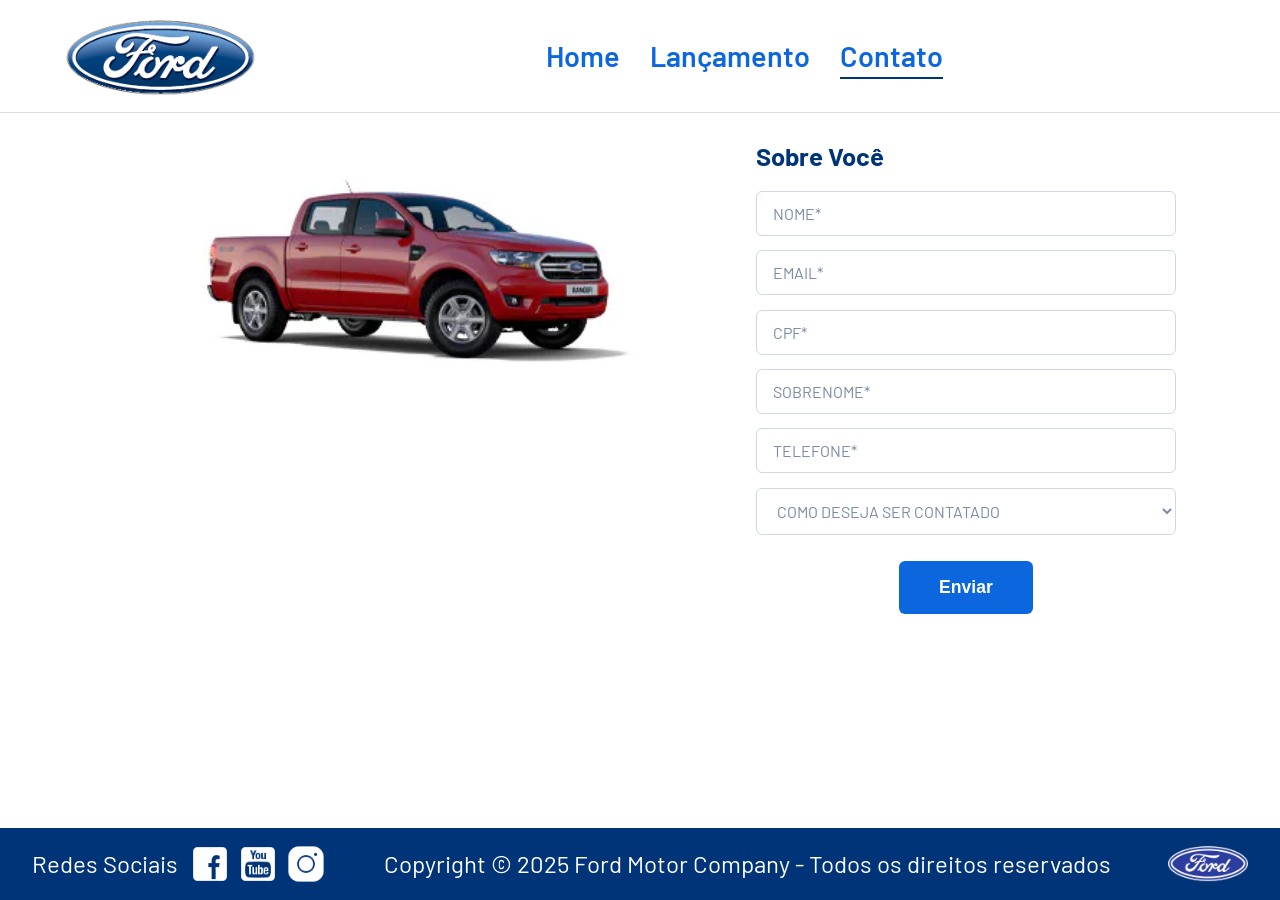
==== pages/contact.html @ 56a60e43 "Adicionando Site Ford, Carrossel e formulario em javaScript Concluido" ====
<!DOCTYPE html>
<html lang='pt-br'>

<head>
    <meta charset='utf-8'>
    <meta name='viewport' content='width=device-width, initial-scale=1'>
    <title>Ford | Contato</title>
    <link rel="shortcut icon" href="https://favicon.im/ford.com?larger=true" type="image/x-icon">
    <link rel='stylesheet' href='../css/reset.css'>
    <link rel='stylesheet' href='../css/contact.css'>
</head>

<body>
    <main>
        <header>
                <div class="logo">
                    <img src="../img/logo-ford-256.png" alt="Logo da Ford">
                </div>
                <div class="nav-container">
                    <nav>
                        <ul class="menu">
                            <li><a href="../index.html">Home</a></li>
                            <li><a href="../pages/releases.html">Lançamento</a></li>
                            <li><a href="" class="active">Contato</a></li>
                        </ul>
                    </nav>
                </div>
            </header>
        <form onsubmit="Post(event, this)" enviar();>
            <section>
                <div class="container">
                    <div class="car-img">
                        <img src="../img/xls 2.2 diesel.jpg" alt="Xls 2.2 diesel">
                    </div>
                    <div class="form-area">
                        <div class="form-header">
                            <h2>Sobre Você</h2>
                        </div>

                        <div class="campo">
                            <input type="text" name="nome" id="nome" minlength="1" maxlength="255" placeholder="NOME&ast;" required/>
                        </div>

                        <div class="campo">
                            <input type="email" name="email" id="email" placeholder="EMAIL&ast;" required/>
                        </div>

                        <div class="campo">
                            <input type="text" name="cpf" id="cpf" placeholder="CPF&ast;" required />
                        </div>

                        <div class="campo">
                            <input type="text" name="sobrenome"id="sobrenome" minlength="1" maxlength="255" placeholder="SOBRENOME&ast;" required/>
                        </div>

                        <div class="campo">
                            <input type="tel" name="telefone" id="telefone" placeholder="TELEFONE&ast;" required />
                        </div>

                        <div class="campo">
                            <select name="contato" id="contato">
                                <option value="" disabled selected>COMO DESEJA SER CONTATADO</option>
                                <option value="TELEFONE">TELEFONE</option>
                                <option value="EMAIL">EMAIL</option>  
                            </select>
                        </div>

                        <div class="btn">
                            <button type="submit" id="btnEnviar" class="btnEnviar">Enviar</button>
                        </div>
                    </div>
                </div>
            </section>
        </form>
    </main>
    
    <footer>
        <div class="footer-container">
            <div class="social-media">
                <span>Redes Sociais</span>
                <div class="s-icons">
                    <a href="https://www.facebook.com/FordBrasil/" target="_blank" title="Visite nosso Facebook!">
                        <img src="../img/facebook-50.png" alt="Facebook Ford" />
                    </a>
                    <a href="https://www.youtube.com/fordbrasil" target="_blank" title="Visite nosso YouTube!">
                        <img src="../img/youtube-squared-50.png" alt="YouTube Ford" />
                    </a>
                    <a href="https://www.instagram.com/fordbrasil/" target="_blank" title="Visite nosso Instagram!">
                        <img src="../img/instagram-logo-50.png" alt="Instagram Ford" />
                    </a>
                </div>
            </div>

            <div class="copyright">
                <span>Copyright © 2025 Ford Motor Company - Todos os direitos reservados</span>
            </div>

            <div class="f-logo">
                <img src="../img/ford-96.png" alt="Logo da Ford">
            </div>
        </div>
    </footer>
    <script src="../js/forms.js"></script>
</body>

</html>
---- css/contact.css ----
@import url('https://fonts.googleapis.com/css2?family=Barlow:ital,wght@0,100;0,200;0,300;0,400;0,500;0,600;0,700;0,800;0,900;1,100;1,200;1,300;1,400;1,500;1,600;1,700;1,800;1,900&family=Lexend:wght@100..900&display=swap');

*, *::before, *::after {
    box-sizing: border-box;
}

body{
    display: flex;
    flex-direction: column;
    min-height: 100vh;
    color: #003478;
    font-family: 'Barlow', Arial, sans-serif;
    background-color: #ffffff;
}

header{
    display: flex;
    flex-wrap: wrap;
    justify-content: space-between;
    align-items: center;
    gap: 1rem;
    padding: 1rem 5%;
    margin-bottom: 1.875rem;
    background-color: #ffffff;
    border-bottom: 1px solid #e0e0e0;
}
.logo{
    display: flex;
}

.logo > img{
    width: 15rem;
    max-width: 100%;
    height: auto;
    object-fit: contain;
}

main{
    flex:1;
}

.nav-container {
    display:flex;
    flex:1;
    justify-content:center;
    align-items: center;
    min-width: 200px;
}

.menu {
  display: flex;
  flex-wrap: wrap;
  gap: 1.875rem;
  list-style: none;
  margin: 0;
  padding: 0;
  justify-content: center;
}

.menu li a{
  text-decoration: none;
  color: #0c67df;
  font-weight: 600;
  font-size: 1.8rem;
  padding-bottom: 4px;
  border-bottom: 2px solid transparent;
  transition: border-color 0.3s ease, color 0.3s ease;
}

.menu li a:hover,
.menu li a.active{
  border-bottom: 2px solid #003478;
}

.menu li a.active{
    cursor:default;
}

/* ===== Conteúdo: imagem + formulário ===== */

.container{
    display: flex;
    flex-wrap: wrap;
    justify-content: center;
    align-items: flex-start;
    gap: 2.5rem;
    max-width: 75rem;
    margin: 1.25rem auto 3rem;
    padding: 0 5%;
}

.car-img{
    display: flex;
    flex: 1 1 400px;
    justify-content: center;
    align-items: center;
    min-width: 300px;
}

.car-img img{
    width: 100%;
    max-width: 560px;
    height: auto;
    object-fit: contain;
}

.form-area{
    display: flex;
    flex-direction: column;
    gap: 0.9rem;
    flex: 1 1 380px;
    width: 100%;
    max-width: 420px;
}

.form-header h2{
    color: #003478;
    font-size: 1.6rem;
    font-weight: 700;
    margin-bottom: 0.5rem;
}

.campo{
    display: flex;
    flex-direction: column;
    width: 100%;
}

.campo input,
.campo select,
.campo textarea{
    width: 100%;
    padding: 0.75rem 1rem;
    border: 1px solid #cfd8e3;
    border-radius: 0.375rem;
    font-family: 'Barlow', Arial, sans-serif;
    font-size: 1rem;
    color: #003478;
    background-color: #ffffff;
    transition: border-color 0.3s ease, box-shadow 0.3s ease;
}

.campo textarea{
    resize: none;
}

.campo input::placeholder,
.campo textarea::placeholder{
    color: #7a8ba3;
}

.campo input:focus,
.campo select:focus,
.campo textarea:focus{
    outline: none;
    border-color: #0c67df;
    box-shadow: 0 0 0 3px rgba(12, 103, 223, 0.15);
}

/* remove as setinhas do input number (CPF) */
.campo input[type="number"]::-webkit-outer-spin-button,
.campo input[type="number"]::-webkit-inner-spin-button{
    -webkit-appearance: none;
    margin: 0;
}
.campo input[type="number"]{
    -moz-appearance: textfield;
}

.campo select{
    cursor: pointer;
    color: #7a8ba3;
}

.btn{
    display: flex;
    justify-content: center;
    margin-top: 0.75rem;
}

.btnEnviar{
    background-color: #0c67df;
    color: #ffffff;
    border: none;
    border-radius: 0.375rem;
    padding: 1rem 2.5rem;
    font-size: 1.1rem;
    font-weight: 600;
    cursor: pointer;
    transition: background-color 0.3s ease, transform 0.2s ease;
}

.btnEnviar:hover{
    background-color: #003478;
    transform: scale(1.05);
}

/* ===== Rodapé ===== */

footer {
  background-color: #003478;
  padding: 1rem 2rem;
  color: #ffffff;
}

.footer-container {
  display: flex;
  justify-content: space-between;
  align-items: center;
  width: 100%;
}

.social-media {
  display: flex;
  align-items: center;
  gap: 12px;
  font-size: 1.5rem;
}

.s-icons {
  display: flex;
  align-items: center;
  gap: 8px;
}

.s-icons img {
  width: 2.5rem;
  height: auto;
  display: block;
}

.copyright {
  font-size: 1.5rem;
  text-align: center;
}

.f-logo img {
  width: 5rem;
  height: auto;
  display: block;
}

/* ===== Responsividade ===== */

@media (max-width: 1440px){
    .logo > img{
        width: 12rem;
    }

    .car-img img{
        max-width: 460px;
    }
}

@media (max-width: 768px){
    header{
        flex-direction: column;
        justify-content: center;
        align-items: center;
        text-align: center;
    }

    .nav-container{
        width: 100%;
        flex: none;
        min-width: 0;
    }

    .menu li a{
        font-size: 1.3rem;
    }

    .container{
        flex-direction: column;
        align-items: center;
        text-align: center;
    }

    .car-img{
        min-width: 0;
        max-width: 420px;
    }

    .form-area{
        max-width: 100%;
    }

    .footer-container{
        flex-direction: column;
        gap: 0.75rem;
        text-align: center;
    }

    .social-media{
        font-size: 1.2rem;
    }

    .copyright{
        font-size: 1rem;
    }
}

@media (max-width: 480px){
    .logo > img{
        width: 9rem;
    }

    .menu{
        gap: 0.9rem;
    }

    .menu li a{
        font-size: 1.05rem;
    }

    .form-header h2{
        font-size: 1.35rem;
    }

    .campo input,
    .campo select,
    .campo textarea{
        font-size: 0.95rem;
        padding: 0.7rem 0.9rem;
    }

    .btnEnviar{
        width: 100%;
        padding: 1rem;
    }

    .s-icons img{
        width: 2rem;
    }

    .f-logo img{
        width: 4rem;
    }

    .copyright{
        font-size: 0.85rem;
    }
}
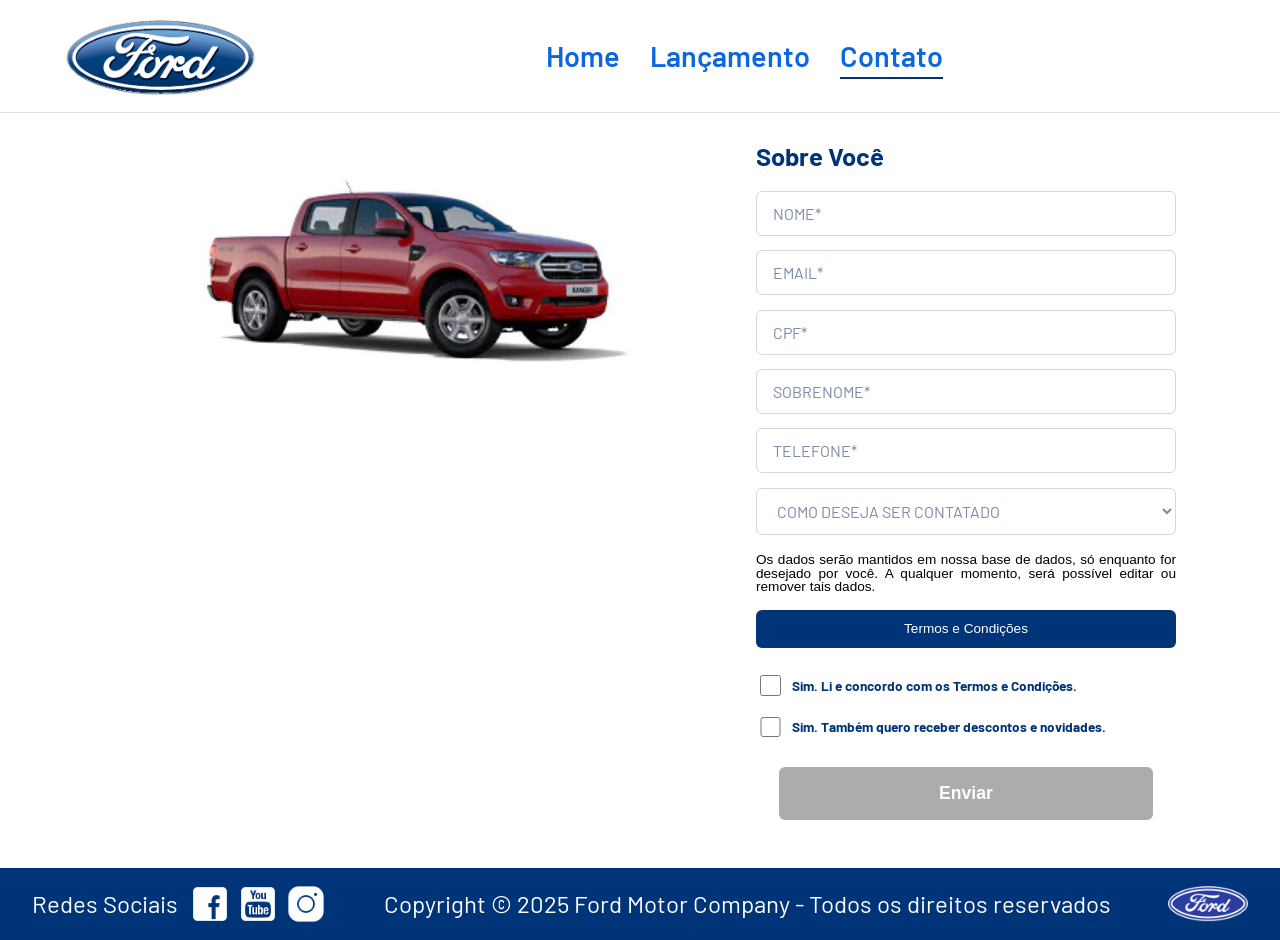
==== commit 38684f8b: "Ajustando a página contato (contact.html) seguindo orientações da LGPD" ====
--- a/pages/contact.html
+++ b/pages/contact.html
@@ -13,20 +13,20 @@
 <body>
     <main>
         <header>
-                <div class="logo">
-                    <img src="../img/logo-ford-256.png" alt="Logo da Ford">
-                </div>
-                <div class="nav-container">
-                    <nav>
-                        <ul class="menu">
-                            <li><a href="../index.html">Home</a></li>
-                            <li><a href="../pages/releases.html">Lançamento</a></li>
-                            <li><a href="" class="active">Contato</a></li>
-                        </ul>
-                    </nav>
-                </div>
-            </header>
-        <form onsubmit="Post(event, this)" enviar();>
+            <div class="logo">
+                <img src="../img/logo-ford-256.png" alt="Logo da Ford">
+            </div>
+            <div class="nav-container">
+                <nav>
+                    <ul class="menu">
+                        <li><a href="../index.html">Home</a></li>
+                        <li><a href="../pages/releases.html">Lançamento</a></li>
+                        <li><a href="" class="active">Contato</a></li>
+                    </ul>
+                </nav>
+            </div>
+        </header>
+        <form onsubmit="Post(event, this)">
             <section>
                 <div class="container">
                     <div class="car-img">
@@ -38,11 +38,12 @@
                         </div>
 
                         <div class="campo">
-                            <input type="text" name="nome" id="nome" minlength="1" maxlength="255" placeholder="NOME&ast;" required/>
+                            <input type="text" name="nome" id="nome" minlength="1" maxlength="255"
+                                placeholder="NOME&ast;" required />
                         </div>
 
                         <div class="campo">
-                            <input type="email" name="email" id="email" placeholder="EMAIL&ast;" required/>
+                            <input type="email" name="email" id="email" placeholder="EMAIL&ast;" required />
                         </div>
 
                         <div class="campo">
@@ -50,7 +51,8 @@
                         </div>
 
                         <div class="campo">
-                            <input type="text" name="sobrenome"id="sobrenome" minlength="1" maxlength="255" placeholder="SOBRENOME&ast;" required/>
+                            <input type="text" name="sobrenome" id="sobrenome" minlength="1" maxlength="255"
+                                placeholder="SOBRENOME&ast;" required />
                         </div>
 
                         <div class="campo">
@@ -61,19 +63,36 @@
                             <select name="contato" id="contato">
                                 <option value="" disabled selected>COMO DESEJA SER CONTATADO</option>
                                 <option value="TELEFONE">TELEFONE</option>
-                                <option value="EMAIL">EMAIL</option>  
+                                <option value="EMAIL">EMAIL</option>
                             </select>
                         </div>
 
+                        <div>
+                            <p>Os dados serão mantidos em nossa base de dados, só enquanto for desejado por você. A
+                                qualquer momento, será possível editar ou remover tais dados.</p>
+
+                            <a href="https://www.ford.com.br/politica-de-privacidade/" target="_blank">Termos e Condições</a>
+                        </div>
+
+                        <div class="checkbox-form">
+                            <input type="checkbox" name="agreement-checkbox" id="agreement-checkbox">
+                            <label for="agreement-checkbox">Sim. Li e concordo com os Termos e Condições.</label>
+                        </div>
+
+                        <div class="checkbox-form">
+                            <input type="checkbox" name="news-checkbox" id="news-checkbox">
+                            <label for="news-checkbox">Sim. Também quero receber descontos e novidades.</label>
+                        </div>
+
                         <div class="btn">
-                            <button type="submit" id="btnEnviar" class="btnEnviar">Enviar</button>
+                            <button type="submit" id="submitBtn" class="btnEnviar" disabled>Enviar</button>
                         </div>
                     </div>
                 </div>
             </section>
         </form>
     </main>
-    
+
     <footer>
         <div class="footer-container">
             <div class="social-media">
--- a/css/contact.css
+++ b/css/contact.css
@@ -102,15 +102,6 @@
     max-width: 560px;
     height: auto;
     object-fit: contain;
-}
-
-.form-area{
-    display: flex;
-    flex-direction: column;
-    gap: 0.9rem;
-    flex: 1 1 380px;
-    width: 100%;
-    max-width: 420px;
 }
 
 .form-header h2{
@@ -172,6 +163,57 @@
     color: #7a8ba3;
 }
 
+.form-area{
+    display: flex;
+    flex-direction: column;
+    gap: 0.9rem;
+    flex: 1 1 380px;
+    width: 100%;
+    max-width: 420px;
+}
+
+.form-area p{
+    display: flex;
+    justify-content: center;
+    align-items: center;
+    text-align: justify;
+    margin-top: 0.25rem;
+    margin-bottom: 1rem;
+    color: #000000;
+    font-size: 0.85rem;
+    font-weight: 500;
+}
+
+.form-area a {
+    display: flex;
+    justify-content: center;
+    padding: 0.75rem;
+    background-color: #003478;
+    color: #ffffff;
+    font-size: 0.85rem;
+    font-weight: 500;
+    text-decoration: none;
+    margin-bottom: 0.65rem;
+    border-radius: 0.375rem;
+}
+
+.checkbox-form{
+    display: flex;
+    align-items: center;
+    text-align: justify;
+    font-size: 0.85rem;
+    font-weight: bold;
+    color: #003478;
+    gap: 0.5rem;
+}
+
+.checkbox-form input{
+    height: 1.3rem;
+    width: 1.3rem;
+    cursor: pointer;
+    accent-color: rgb(5, 127, 240);
+}
+
 .btn{
     display: flex;
     justify-content: center;
@@ -183,7 +225,7 @@
     color: #ffffff;
     border: none;
     border-radius: 0.375rem;
-    padding: 1rem 2.5rem;
+    padding: 1rem 10rem;
     font-size: 1.1rem;
     font-weight: 600;
     cursor: pointer;
@@ -195,6 +237,13 @@
     transform: scale(1.05);
 }
 
+#submitBtn:disabled {  
+    opacity: 0.5;  
+    cursor: not-allowed;  
+    filter: grayscale(100%);
+    transform: none;
+}
+
 /* ===== Rodapé ===== */
 
 footer {
@@ -205,8 +254,10 @@
 
 .footer-container {
   display: flex;
+  flex-wrap: wrap;
   justify-content: space-between;
   align-items: center;
+  gap: 0.75rem 1.5rem;
   width: 100%;
 }
 
